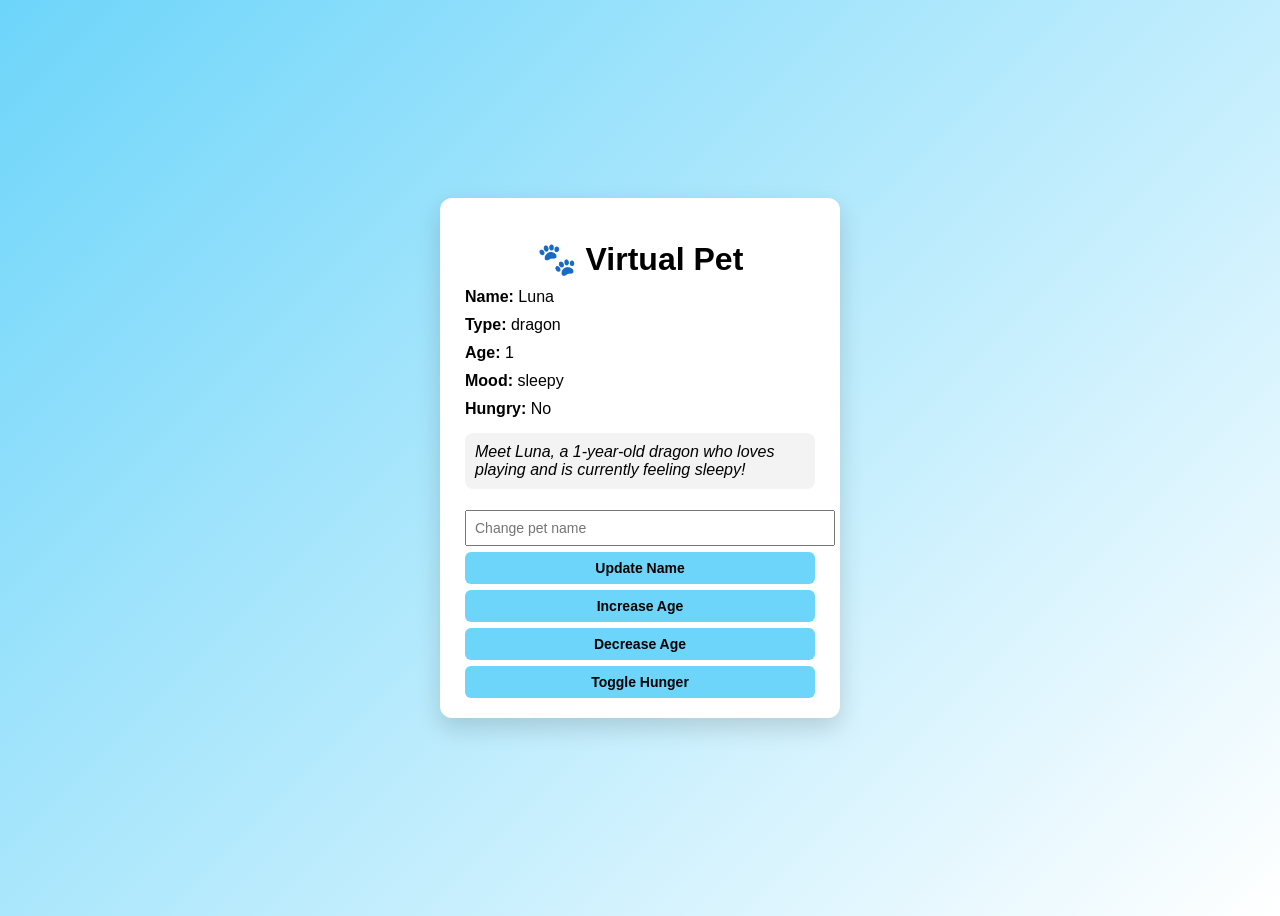
==== Lab_1/index.html @ 85e68121 "Added Variables" ====
<!DOCTYPE html>
<html lang="en">
<head>
  <meta charset="UTF-8">
  <title>Virtual Pet Generator</title>
  <style>
    body {
      font-family: Arial, sans-serif;
      background: linear-gradient(135deg, #6dd5fa, #ffffff);
      min-height: 100vh;
      display: flex;
      justify-content: center;
      align-items: center;
    }

    .pet-card {
      background: white;
      padding: 20px 25px;
      border-radius: 12px;
      width: 350px;
      box-shadow: 0 10px 25px rgba(0, 0, 0, 0.15);
    }

    h1 {
      text-align: center;
      margin-bottom: 10px;
    }

    .pet-info {
      margin: 10px 0;
      font-size: 16px;
    }

    .controls {
      margin-top: 15px;
    }

    .controls input,
    .controls button {
      width: 100%;
      margin-top: 6px;
      padding: 8px;
      font-size: 14px;
    }

    button {
      cursor: pointer;
      border: none;
      border-radius: 6px;
      background: #6dd5fa;
      font-weight: bold;
    }

    button:hover {
      background: #4fc3e8;
    }

    .description {
      margin-top: 15px;
      padding: 10px;
      background: #f3f3f3;
      border-radius: 8px;
      font-style: italic;
    }
  </style>
</head>
<body>

  <div class="pet-card">
    <h1>🐾 Virtual Pet</h1>

    <div class="pet-info"><strong>Name:</strong> <span id="petName"></span></div>
    <div class="pet-info"><strong>Type:</strong> <span id="petType"></span></div>
    <div class="pet-info"><strong>Age:</strong> <span id="petAge"></span></div>
    <div class="pet-info"><strong>Mood:</strong> <span id="petMood"></span></div>
    <div class="pet-info"><strong>Hungry:</strong> <span id="petHungry"></span></div>

    <div class="description" id="petDescription"></div>

    <div class="controls">
      <input type="text" id="nameInput" placeholder="Change pet name">
      <button onclick="changeName()">Update Name</button>

      <button onclick="increaseAge()">Increase Age</button>
      <button onclick="decreaseAge()">Decrease Age</button>

      <button onclick="toggleHunger()">Toggle Hunger</button>
    </div>
  </div>

  <script>
    // 1. Declare and Initialize Variables
    let petName = "Luna";
    let petType = "";
    let petAge = 0;
    let isHungry = false;
    let favoriteActivities = ["playing", "sleeping", "exploring", "flying"];
    let mood = "";

    // 2. Generate Random Values
    const petTypes = ["dog", "cat", "dragon", "hamster"];
    const moods = ["happy", "sleepy", "excited", "grumpy"];

    petType = petTypes[Math.floor(Math.random() * petTypes.length)];
    petAge = Math.floor(Math.random() * 10);
    mood = moods[Math.floor(Math.random() * moods.length)];

    // Display everything
    function updateDisplay() {
      document.getElementById("petName").textContent = petName;
      document.getElementById("petType").textContent = petType;
      document.getElementById("petAge").textContent = petAge;
      document.getElementById("petMood").textContent = mood;
      document.getElementById("petHungry").textContent = isHungry ? "Yes" : "No";

      const activity = favoriteActivities[Math.floor(Math.random() * favoriteActivities.length)];

      // 5. Fun Pet Description
      document.getElementById("petDescription").textContent =
        "Meet " + petName + ", a " + petAge + "-year-old " + petType +
        " who loves " + activity +
        " and is currently feeling " + mood + "!";
    }

    // 3. User Interaction Functions
    function changeName() {
      const input = document.getElementById("nameInput").value;
      if (input.trim() !== "") {
        petName = input;
        updateDisplay();
      }
    }

    function increaseAge() {
      petAge += 1;
      updateDisplay();
    }

    function decreaseAge() {
      if (petAge > 0) {
        petAge -= 1;
      }
      updateDisplay();
    }

    function toggleHunger() {
      isHungry = !isHungry;
      updateDisplay();
    }

    // Initial render
    updateDisplay();
  </script>

</body>
</html>
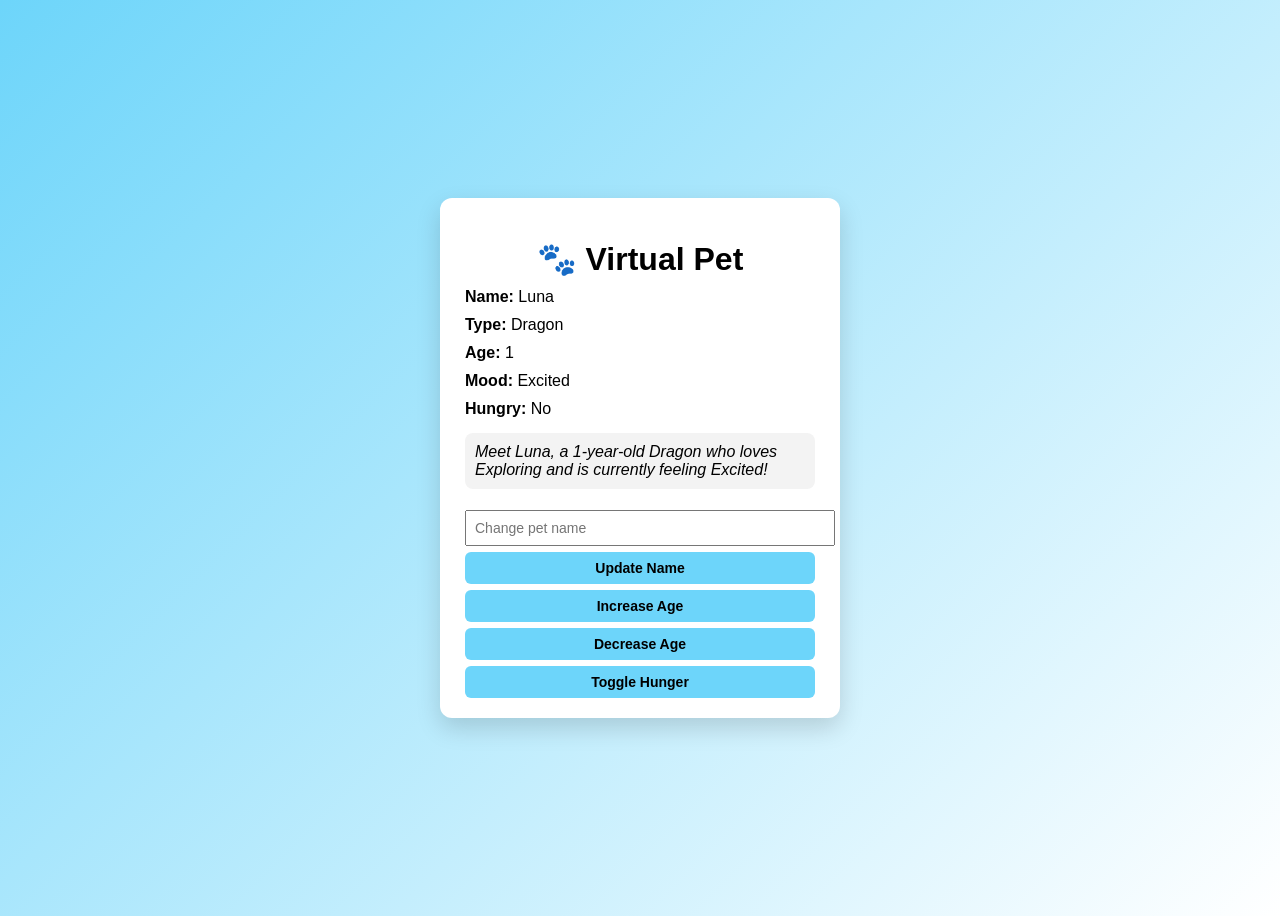
==== commit d19dbef7: "Capital letter" ====
--- a/Lab_1/index.html
+++ b/Lab_1/index.html
@@ -94,12 +94,12 @@
     let petType = "";
     let petAge = 0;
     let isHungry = false;
-    let favoriteActivities = ["playing", "sleeping", "exploring", "flying"];
+    let favoriteActivities = ["Playing", "Sleeping", "Exploring", "Flying"];
     let mood = "";
 
     // 2. Generate Random Values
-    const petTypes = ["dog", "cat", "dragon", "hamster"];
-    const moods = ["happy", "sleepy", "excited", "grumpy"];
+    const petTypes = ["Dog", "Cat", "Dragon", "Hamster"];
+    const moods = ["Happy", "Sleepy", "Excited", "Grumpy"];
 
     petType = petTypes[Math.floor(Math.random() * petTypes.length)];
     petAge = Math.floor(Math.random() * 10);
